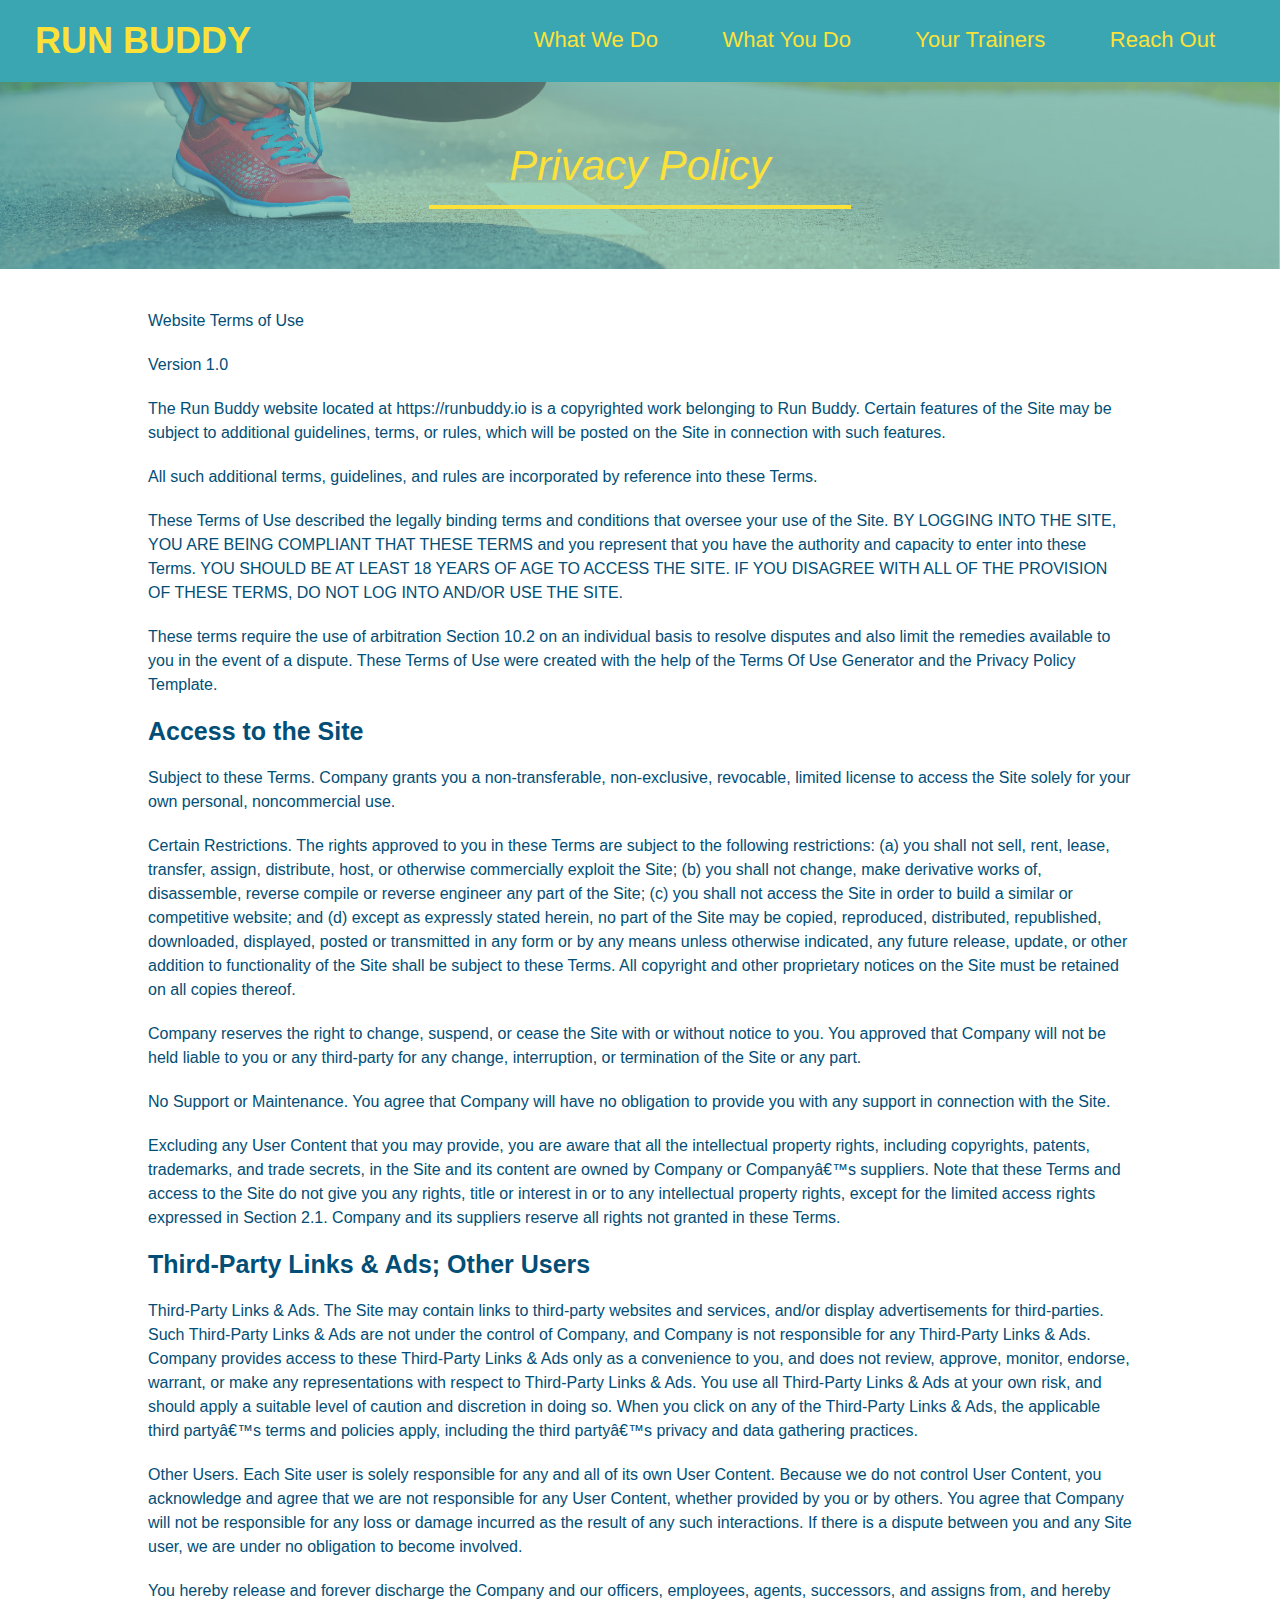
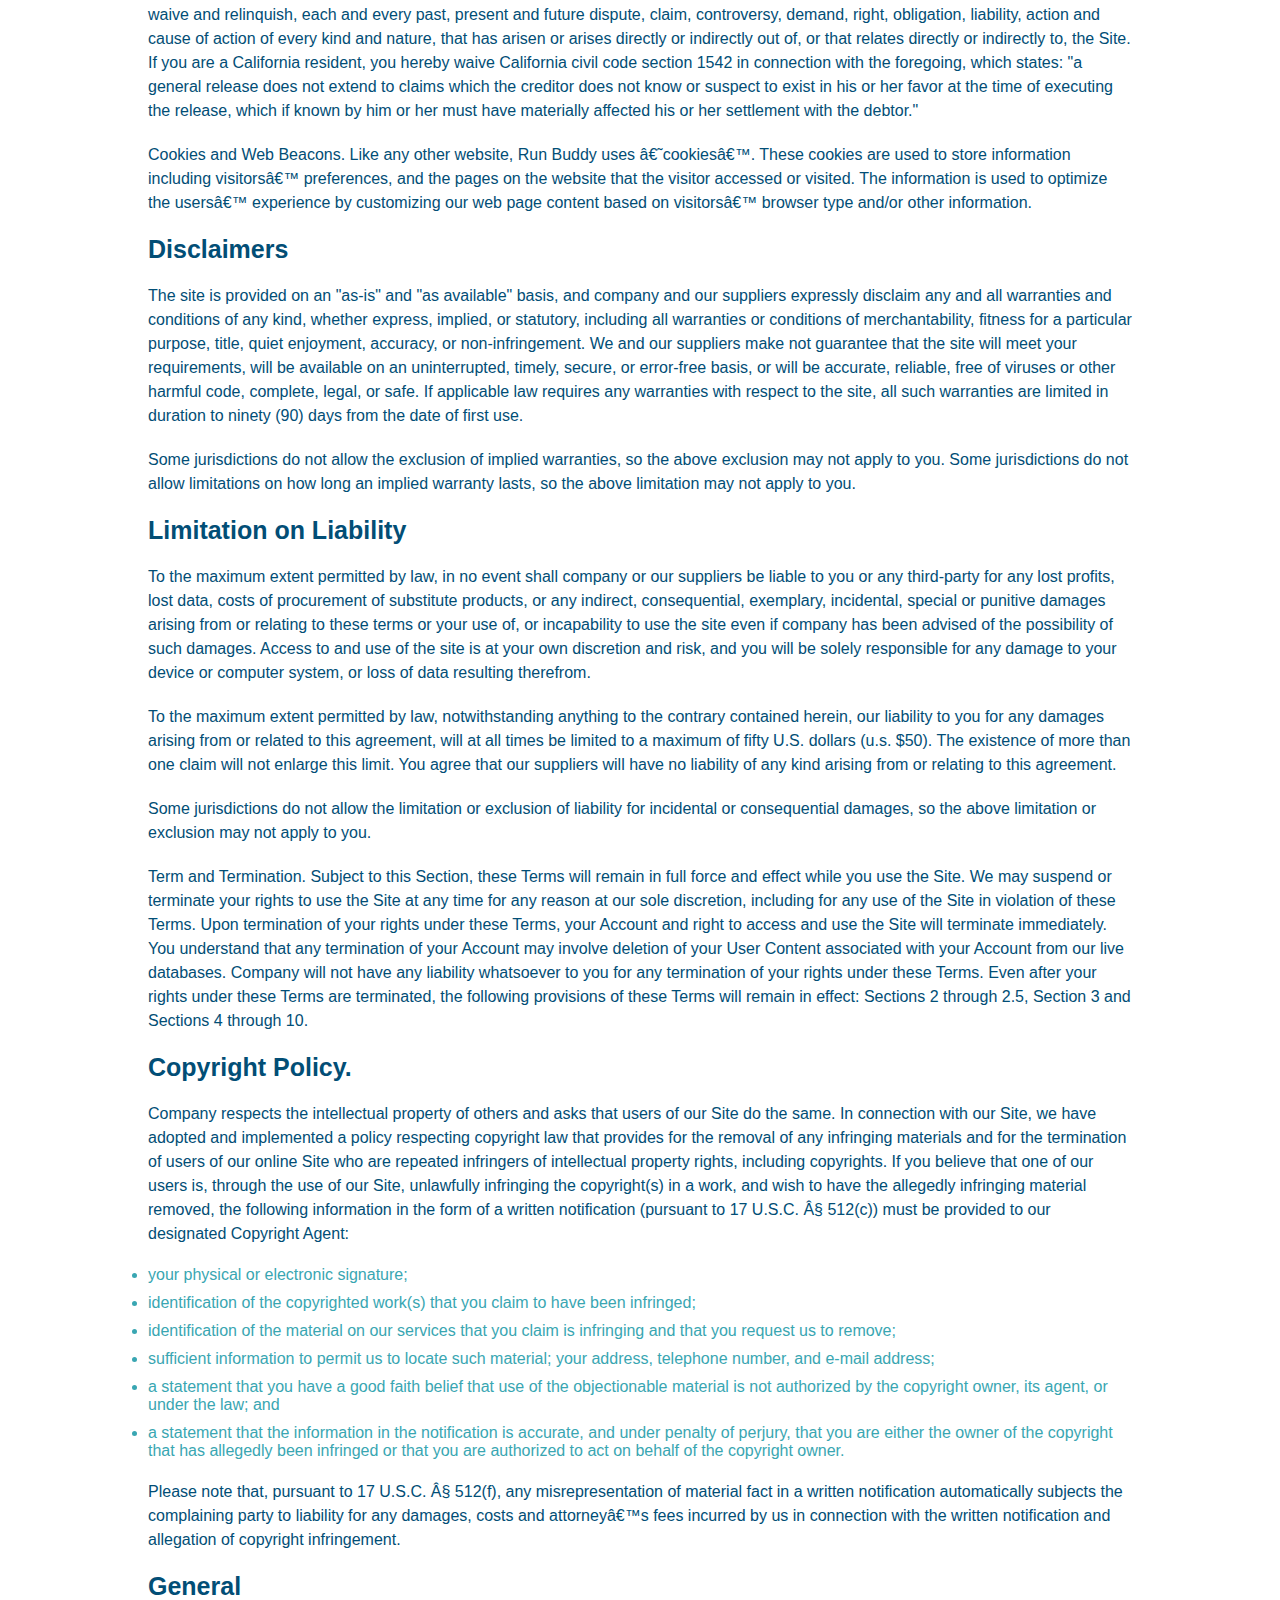
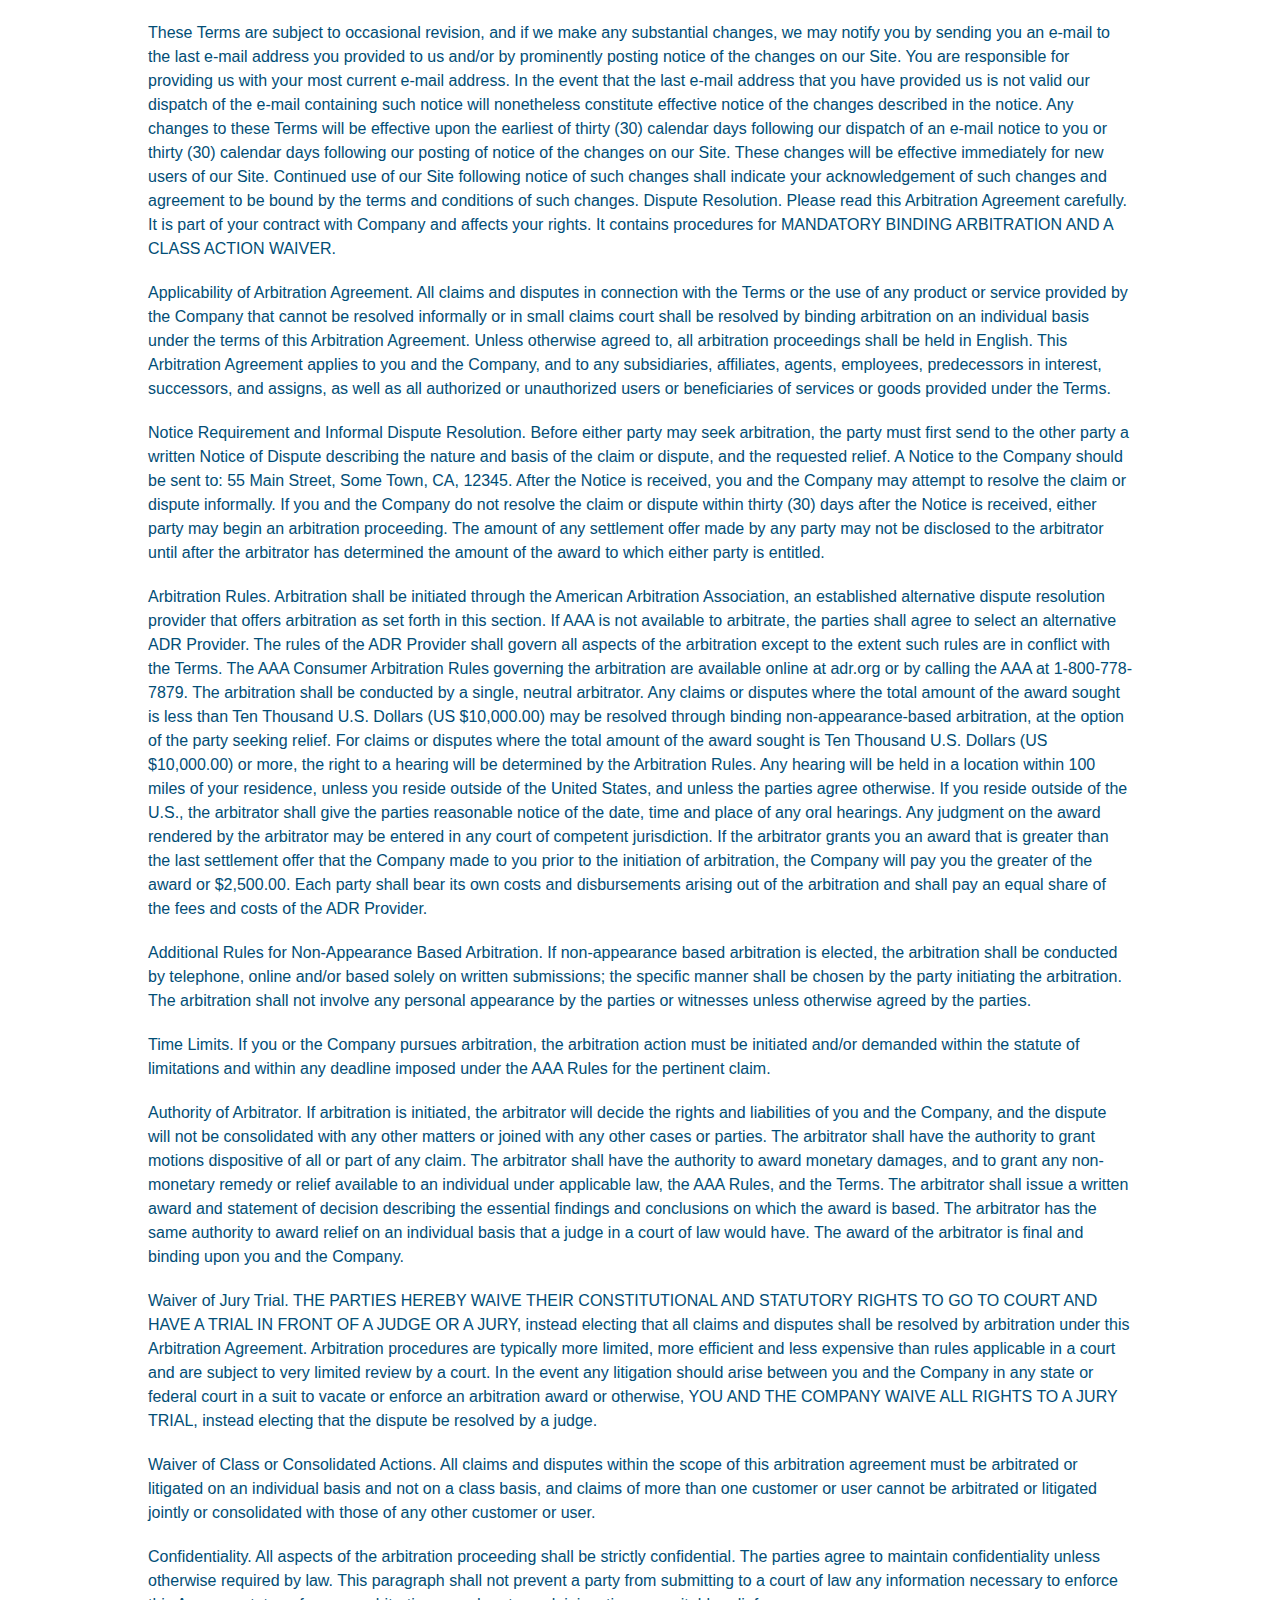
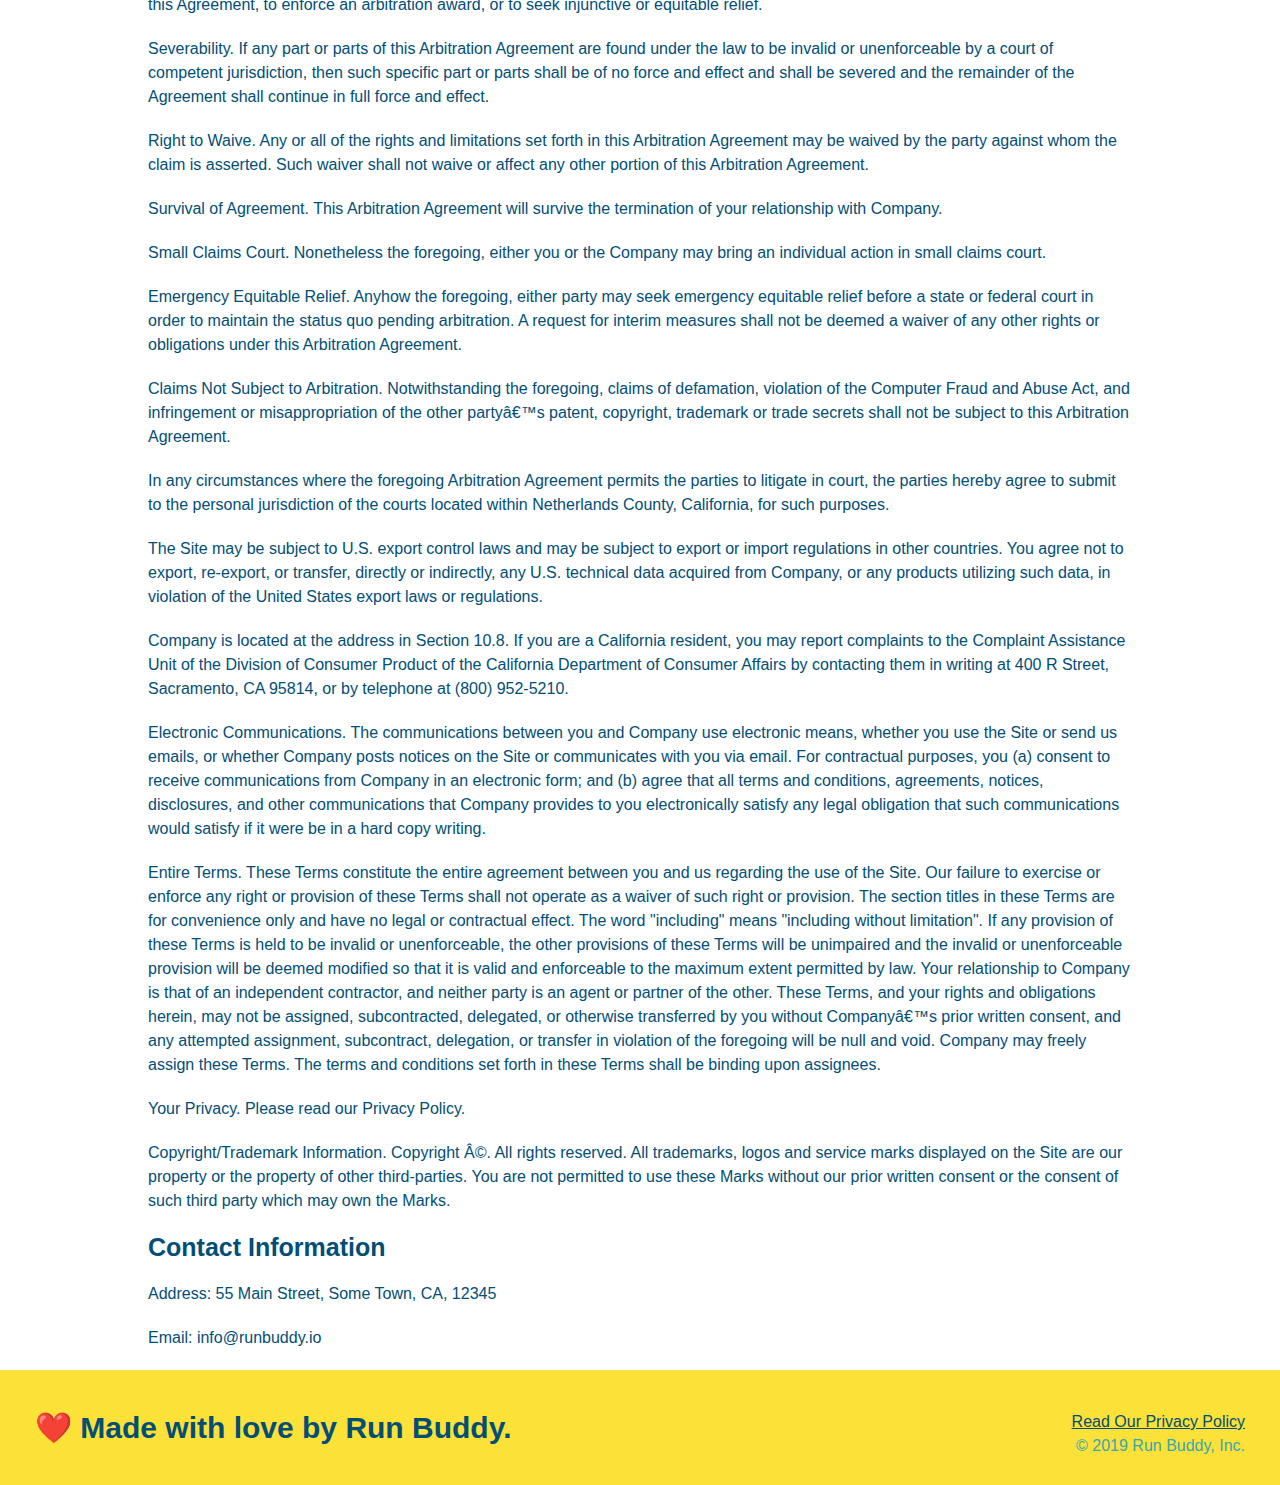
==== privacy-policy.html @ 91ee96eb "privacy policy" ====
<!DOCTYPE html>
<html lang="en">
  <head>
    <meta charset="UTF-8" />
    <title>Privacy Policy - Run Buddy</title>
    <link rel="stylesheet" href="./assets/css/style.css" />
    <link rel="stylesheet" href="./assets/css/secondary-styles.css" />
  </head>
  <body>
  </body>
     
  <!-- navigation -->
    
     <header>
        <h1>
          <a href="/">RUN BUDDY</a>
        </h1> 
         <nav>
           
             <!-- Unordered list element -->
            <ul>
                
             <!-- List item element -->
                <li>
                    
                 <!-- Anchor element -->
                   
                    <a href="./index.html#what-we-do">What We Do</a>
                </li>
                <li>
                    <a href="./index.html#what-you-do">What You Do</a>
                </li>
                <li>
                    <a href="./index.html#your-trainers">Your Trainers</a>
                </li>
                <li>
                    <a href="./index.html#reach-out">Reach Out</a>
                </li>
            </ul>
         </nav>
     </header>

     <section class="hero">
         
        <h2 class="page-title">
            Privacy Policy
         </h2>
        
    </section>

    <article class="secondary-content">

        <p>
            Website Terms of Use
          </p>
    
          <p>
            Version 1.0
          </p>
    
          <p>
            The Run Buddy website located at https://runbuddy.io is a copyrighted work belonging to Run Buddy. Certain
            features of the Site may be subject to additional guidelines, terms, or rules, which will be posted on the Site
            in connection with such features.
          </p>
    
          <p>
            All such additional terms, guidelines, and rules are incorporated by reference into these Terms.
          </p>
    
          <p>
            These Terms of Use described the legally binding terms and conditions that oversee your use of the Site. BY
            LOGGING INTO THE SITE, YOU ARE BEING COMPLIANT THAT THESE TERMS and you represent that you have the authority
            and capacity to enter into these Terms. YOU SHOULD BE AT LEAST 18 YEARS OF AGE TO ACCESS THE SITE. IF YOU
            DISAGREE WITH ALL OF THE PROVISION OF THESE TERMS, DO NOT LOG INTO AND/OR USE THE SITE.
          </p>
    
          <p>
            These terms require the use of arbitration Section 10.2 on an individual basis to resolve disputes and also
            limit the remedies available to you in the event of a dispute. These Terms of Use were created with the help of
            the Terms Of Use Generator and the Privacy Policy Template.
          </p>
    
          <h3>
            Access to the Site
          </h3>
    
          <p>
            Subject to these Terms. Company grants you a non-transferable, non-exclusive, revocable, limited license to
            access the Site solely for your own personal, noncommercial use.
          </p>
    
          <p>
            Certain Restrictions. The rights approved to you in these Terms are subject to the following restrictions: (a)
            you shall not sell, rent, lease, transfer, assign, distribute, host, or otherwise commercially exploit the Site;
            (b) you shall not change, make derivative works of, disassemble, reverse compile or reverse engineer any part of
            the Site; (c) you shall not access the Site in order to build a similar or competitive website; and (d) except
            as expressly stated herein, no part of the Site may be copied, reproduced, distributed, republished, downloaded,
            displayed, posted or transmitted in any form or by any means unless otherwise indicated, any future release,
            update, or other addition to functionality of the Site shall be subject to these Terms. All copyright and other
            proprietary notices on the Site must be retained on all copies thereof.
          </p>
    
          <p>
            Company reserves the right to change, suspend, or cease the Site with or without notice to you. You approved
            that Company will not be held liable to you or any third-party for any change, interruption, or termination of
            the Site or any part.
          </p>
    
          <p>
            No Support or Maintenance. You agree that Company will have no obligation to provide you with any support in
            connection with the Site.
          </p>
    
          <p>
            Excluding any User Content that you may provide, you are aware that all the intellectual property rights,
            including copyrights, patents, trademarks, and trade secrets, in the Site and its content are owned by Company
            or Companyâ€™s suppliers. Note that these Terms and access to the Site do not give you any rights, title or
            interest in or to any intellectual property rights, except for the limited access rights expressed in Section
            2.1. Company and its suppliers reserve all rights not granted in these Terms.
          </p>
    
          <h3>
            Third-Party Links & Ads; Other Users
          </h3>
    
          <p>
            Third-Party Links & Ads. The Site may contain links to third-party websites and services, and/or display
            advertisements for third-parties. Such Third-Party Links & Ads are not under the control of Company, and Company
            is not responsible for any Third-Party Links & Ads. Company provides access to these Third-Party Links & Ads
            only as a convenience to you, and does not review, approve, monitor, endorse, warrant, or make any
            representations with respect to Third-Party Links & Ads. You use all Third-Party Links & Ads at your own risk,
            and should apply a suitable level of caution and discretion in doing so. When you click on any of the
            Third-Party Links & Ads, the applicable third partyâ€™s terms and policies apply, including the third partyâ€™s
            privacy and data gathering practices.
          </p>
    
          <p>
            Other Users. Each Site user is solely responsible for any and all of its own User Content. Because we do not
            control User Content, you acknowledge and agree that we are not responsible for any User Content, whether
            provided by you or by others. You agree that Company will not be responsible for any loss or damage incurred as
            the result of any such interactions. If there is a dispute between you and any Site user, we are under no
            obligation to become involved.
          </p>
    
          <p>
            You hereby release and forever discharge the Company and our officers, employees, agents, successors, and
            assigns from, and hereby waive and relinquish, each and every past, present and future dispute, claim,
            controversy, demand, right, obligation, liability, action and cause of action of every kind and nature, that has
            arisen or arises directly or indirectly out of, or that relates directly or indirectly to, the Site. If you are
            a California resident, you hereby waive California civil code section 1542 in connection with the foregoing,
            which states: "a general release does not extend to claims which the creditor does not know or suspect to exist
            in his or her favor at the time of executing the release, which if known by him or her must have materially
            affected his or her settlement with the debtor."
          </p>
    
          <p>
            Cookies and Web Beacons. Like any other website, Run Buddy uses â€˜cookiesâ€™. These cookies are used to store
            information including visitorsâ€™ preferences, and the pages on the website that the visitor accessed or visited.
            The information is used to optimize the usersâ€™ experience by customizing our web page content based on visitorsâ€™
            browser type and/or other information.
          </p>
    
          <h3>
            Disclaimers
          </h3>
    
          <p>
            The site is provided on an "as-is" and "as available" basis, and company and our suppliers expressly disclaim
            any and all warranties and conditions of any kind, whether express, implied, or statutory, including all
            warranties or conditions of merchantability, fitness for a particular purpose, title, quiet enjoyment, accuracy,
            or non-infringement. We and our suppliers make not guarantee that the site will meet your requirements, will be
            available on an uninterrupted, timely, secure, or error-free basis, or will be accurate, reliable, free of
            viruses or other harmful code, complete, legal, or safe. If applicable law requires any warranties with respect
            to the site, all such warranties are limited in duration to ninety (90) days from the date of first use.
          </p>
    
          <p>
            Some jurisdictions do not allow the exclusion of implied warranties, so the above exclusion may not apply to
            you. Some jurisdictions do not allow limitations on how long an implied warranty lasts, so the above limitation
            may not apply to you.
          </p>
    
          <h3>
            Limitation on Liability
          </h3>
    
          <p>
            To the maximum extent permitted by law, in no event shall company or our suppliers be liable to you or any
            third-party for any lost profits, lost data, costs of procurement of substitute products, or any indirect,
            consequential, exemplary, incidental, special or punitive damages arising from or relating to these terms or
            your use of, or incapability to use the site even if company has been advised of the possibility of such
            damages. Access to and use of the site is at your own discretion and risk, and you will be solely responsible
            for any damage to your device or computer system, or loss of data resulting therefrom.
          </p>
    
          <p>
            To the maximum extent permitted by law, notwithstanding anything to the contrary contained herein, our liability
            to you for any damages arising from or related to this agreement, will at all times be limited to a maximum of
            fifty U.S. dollars (u.s. $50). The existence of more than one claim will not enlarge this limit. You agree that
            our suppliers will have no liability of any kind arising from or relating to this agreement.
          </p>
    
          <p>
            Some jurisdictions do not allow the limitation or exclusion of liability for incidental or consequential
            damages, so the above limitation or exclusion may not apply to you.
          </p>
    
          <p>
            Term and Termination. Subject to this Section, these Terms will remain in full force and effect while you use
            the Site. We may suspend or terminate your rights to use the Site at any time for any reason at our sole
            discretion, including for any use of the Site in violation of these Terms. Upon termination of your rights under
            these Terms, your Account and right to access and use the Site will terminate immediately. You understand that
            any termination of your Account may involve deletion of your User Content associated with your Account from our
            live databases. Company will not have any liability whatsoever to you for any termination of your rights under
            these Terms. Even after your rights under these Terms are terminated, the following provisions of these Terms
            will remain in effect: Sections 2 through 2.5, Section 3 and Sections 4 through 10.
          </p>
    
          <h3>
            Copyright Policy.
          </h3>
    
          <p>
            Company respects the intellectual property of others and asks that users of our Site do the same. In connection
            with our Site, we have adopted and implemented a policy respecting copyright law that provides for the removal
            of any infringing materials and for the termination of users of our online Site who are repeated infringers of
            intellectual property rights, including copyrights. If you believe that one of our users is, through the use of
            our Site, unlawfully infringing the copyright(s) in a work, and wish to have the allegedly infringing material
            removed, the following information in the form of a written notification (pursuant to 17 U.S.C. Â§ 512(c)) must
            be provided to our designated Copyright Agent:
          </p>
    
          <ul>
            <li>
              your physical or electronic signature;
            </li>
            <li>
              identification of the copyrighted work(s) that you claim to have been infringed;
            </li>
            <li>
              identification of the material on our services that you claim is infringing and that you request us to remove;
            </li>
            <li>
              sufficient information to permit us to locate such material; your address, telephone number, and e-mail
              address;
            </li>
            <li>
              a statement that you have a good faith belief that use of the objectionable material is not authorized by the
              copyright owner, its agent, or under the law; and
            </li>
            <li>
              a statement that the information in the notification is accurate, and under penalty of perjury, that you are
              either the owner of the copyright that has allegedly been infringed or that you are authorized to act on
              behalf of the copyright owner.
            </li>
          </ul>
    
          <p>
            Please note that, pursuant to 17 U.S.C. Â§ 512(f), any misrepresentation of material fact in a written
            notification automatically subjects the complaining party to liability for any damages, costs and attorneyâ€™s
            fees incurred by us in connection with the written notification and allegation of copyright infringement.
          </p>
    
          <h3>
            General
          </h3>
    
          <p>
            These Terms are subject to occasional revision, and if we make any substantial changes, we may notify you by
            sending you an e-mail to the last e-mail address you provided to us and/or by prominently posting notice of the
            changes on our Site. You are responsible for providing us with your most current e-mail address. In the event
            that the last e-mail address that you have provided us is not valid our dispatch of the e-mail containing such
            notice will nonetheless constitute effective notice of the changes described in the notice. Any changes to these
            Terms will be effective upon the earliest of thirty (30) calendar days following our dispatch of an e-mail
            notice to you or thirty (30) calendar days following our posting of notice of the changes on our Site. These
            changes will be effective immediately for new users of our Site. Continued use of our Site following notice of
            such changes shall indicate your acknowledgement of such changes and agreement to be bound by the terms and
            conditions of such changes. Dispute Resolution. Please read this Arbitration Agreement carefully. It is part of
            your contract with Company and affects your rights. It contains procedures for MANDATORY BINDING ARBITRATION AND
            A CLASS ACTION WAIVER.
          </p>
    
          <p>
            Applicability of Arbitration Agreement. All claims and disputes in connection with the Terms or the use of any
            product or service provided by the Company that cannot be resolved informally or in small claims court shall be
            resolved by binding arbitration on an individual basis under the terms of this Arbitration Agreement. Unless
            otherwise agreed to, all arbitration proceedings shall be held in English. This Arbitration Agreement applies to
            you and the Company, and to any subsidiaries, affiliates, agents, employees, predecessors in interest,
            successors, and assigns, as well as all authorized or unauthorized users or beneficiaries of services or goods
            provided under the Terms.
          </p>
    
          <p>
            Notice Requirement and Informal Dispute Resolution. Before either party may seek arbitration, the party must
            first send to the other party a written Notice of Dispute describing the nature and basis of the claim or
            dispute, and the requested relief. A Notice to the Company should be sent to: 55 Main Street, Some Town, CA,
            12345. After the Notice is received, you and the Company may attempt to resolve the claim or dispute informally.
            If you and the Company do not resolve the claim or dispute within thirty (30) days after the Notice is received,
            either party may begin an arbitration proceeding. The amount of any settlement offer made by any party may not
            be disclosed to the arbitrator until after the arbitrator has determined the amount of the award to which either
            party is entitled.
          </p>
    
          <p>
            Arbitration Rules. Arbitration shall be initiated through the American Arbitration Association, an established
            alternative dispute resolution provider that offers arbitration as set forth in this section. If AAA is not
            available to arbitrate, the parties shall agree to select an alternative ADR Provider. The rules of the ADR
            Provider shall govern all aspects of the arbitration except to the extent such rules are in conflict with the
            Terms. The AAA Consumer Arbitration Rules governing the arbitration are available online at adr.org or by
            calling the AAA at 1-800-778-7879. The arbitration shall be conducted by a single, neutral arbitrator. Any
            claims or disputes where the total amount of the award sought is less than Ten Thousand U.S. Dollars (US
            $10,000.00) may be resolved through binding non-appearance-based arbitration, at the option of the party seeking
            relief. For claims or disputes where the total amount of the award sought is Ten Thousand U.S. Dollars (US
            $10,000.00) or more, the right to a hearing will be determined by the Arbitration Rules. Any hearing will be
            held in a location within 100 miles of your residence, unless you reside outside of the United States, and
            unless the parties agree otherwise. If you reside outside of the U.S., the arbitrator shall give the parties
            reasonable notice of the date, time and place of any oral hearings. Any judgment on the award rendered by the
            arbitrator may be entered in any court of competent jurisdiction. If the arbitrator grants you an award that is
            greater than the last settlement offer that the Company made to you prior to the initiation of arbitration, the
            Company will pay you the greater of the award or $2,500.00. Each party shall bear its own costs and
            disbursements arising out of the arbitration and shall pay an equal share of the fees and costs of the ADR
            Provider.
          </p>
    
          <p>
            Additional Rules for Non-Appearance Based Arbitration. If non-appearance based arbitration is elected, the
            arbitration shall be conducted by telephone, online and/or based solely on written submissions; the specific
            manner shall be chosen by the party initiating the arbitration. The arbitration shall not involve any personal
            appearance by the parties or witnesses unless otherwise agreed by the parties.
          </p>
    
          <p>
            Time Limits. If you or the Company pursues arbitration, the arbitration action must be initiated and/or demanded
            within the statute of limitations and within any deadline imposed under the AAA Rules for the pertinent claim.
          </p>
    
          <p>
            Authority of Arbitrator. If arbitration is initiated, the arbitrator will decide the rights and liabilities of
            you and the Company, and the dispute will not be consolidated with any other matters or joined with any other
            cases or parties. The arbitrator shall have the authority to grant motions dispositive of all or part of any
            claim. The arbitrator shall have the authority to award monetary damages, and to grant any non-monetary remedy
            or relief available to an individual under applicable law, the AAA Rules, and the Terms. The arbitrator shall
            issue a written award and statement of decision describing the essential findings and conclusions on which the
            award is based. The arbitrator has the same authority to award relief on an individual basis that a judge in a
            court of law would have. The award of the arbitrator is final and binding upon you and the Company.
          </p>
    
          <p>
            Waiver of Jury Trial. THE PARTIES HEREBY WAIVE THEIR CONSTITUTIONAL AND STATUTORY RIGHTS TO GO TO COURT AND HAVE
            A TRIAL IN FRONT OF A JUDGE OR A JURY, instead electing that all claims and disputes shall be resolved by
            arbitration under this Arbitration Agreement. Arbitration procedures are typically more limited, more efficient
            and less expensive than rules applicable in a court and are subject to very limited review by a court. In the
            event any litigation should arise between you and the Company in any state or federal court in a suit to vacate
            or enforce an arbitration award or otherwise, YOU AND THE COMPANY WAIVE ALL RIGHTS TO A JURY TRIAL, instead
            electing that the dispute be resolved by a judge.
          </p>
    
          <p>
            Waiver of Class or Consolidated Actions. All claims and disputes within the scope of this arbitration agreement
            must be arbitrated or litigated on an individual basis and not on a class basis, and claims of more than one
            customer or user cannot be arbitrated or litigated jointly or consolidated with those of any other customer or
            user.
          </p>
    
          <p>
            Confidentiality. All aspects of the arbitration proceeding shall be strictly confidential. The parties agree to
            maintain confidentiality unless otherwise required by law. This paragraph shall not prevent a party from
            submitting to a court of law any information necessary to enforce this Agreement, to enforce an arbitration
            award, or to seek injunctive or equitable relief.
          </p>
    
          <p>
            Severability. If any part or parts of this Arbitration Agreement are found under the law to be invalid or
            unenforceable by a court of competent jurisdiction, then such specific part or parts shall be of no force and
            effect and shall be severed and the remainder of the Agreement shall continue in full force and effect.
          </p>
    
          <p>
            Right to Waive. Any or all of the rights and limitations set forth in this Arbitration Agreement may be waived
            by the party against whom the claim is asserted. Such waiver shall not waive or affect any other portion of this
            Arbitration Agreement.
          </p>
    
          <p>
            Survival of Agreement. This Arbitration Agreement will survive the termination of your relationship with
            Company.
          </p>
    
          <p>
            Small Claims Court. Nonetheless the foregoing, either you or the Company may bring an individual action in small
            claims court.
          </p>
    
          <p>
            Emergency Equitable Relief. Anyhow the foregoing, either party may seek emergency equitable relief before a
            state or federal court in order to maintain the status quo pending arbitration. A request for interim measures
            shall not be deemed a waiver of any other rights or obligations under this Arbitration Agreement.
          </p>
    
          <p>
            Claims Not Subject to Arbitration. Notwithstanding the foregoing, claims of defamation, violation of the
            Computer Fraud and Abuse Act, and infringement or misappropriation of the other partyâ€™s patent, copyright,
            trademark or trade secrets shall not be subject to this Arbitration Agreement.
          </p>
    
          <p>
            In any circumstances where the foregoing Arbitration Agreement permits the parties to litigate in court, the
            parties hereby agree to submit to the personal jurisdiction of the courts located within Netherlands County,
            California, for such purposes.
          </p>
    
          <p>
            The Site may be subject to U.S. export control laws and may be subject to export or import regulations in other
            countries. You agree not to export, re-export, or transfer, directly or indirectly, any U.S. technical data
            acquired from Company, or any products utilizing such data, in violation of the United States export laws or
            regulations.
          </p>
    
          <p>
            Company is located at the address in Section 10.8. If you are a California resident, you may report complaints
            to the Complaint Assistance Unit of the Division of Consumer Product of the California Department of Consumer
            Affairs by contacting them in writing at 400 R Street, Sacramento, CA 95814, or by telephone at (800) 952-5210.
          </p>
    
          <p>
            Electronic Communications. The communications between you and Company use electronic means, whether you use the
            Site or send us emails, or whether Company posts notices on the Site or communicates with you via email. For
            contractual purposes, you (a) consent to receive communications from Company in an electronic form; and (b)
            agree that all terms and conditions, agreements, notices, disclosures, and other communications that Company
            provides to you electronically satisfy any legal obligation that such communications would satisfy if it were be
            in a hard copy writing.
          </p>
    
          <p>
            Entire Terms. These Terms constitute the entire agreement between you and us regarding the use of the Site. Our
            failure to exercise or enforce any right or provision of these Terms shall not operate as a waiver of such right
            or provision. The section titles in these Terms are for convenience only and have no legal or contractual
            effect. The word "including" means "including without limitation". If any provision of these Terms is held to be
            invalid or unenforceable, the other provisions of these Terms will be unimpaired and the invalid or
            unenforceable provision will be deemed modified so that it is valid and enforceable to the maximum extent
            permitted by law. Your relationship to Company is that of an independent contractor, and neither party is an
            agent or partner of the other. These Terms, and your rights and obligations herein, may not be assigned,
            subcontracted, delegated, or otherwise transferred by you without Companyâ€™s prior written consent, and any
            attempted assignment, subcontract, delegation, or transfer in violation of the foregoing will be null and void.
            Company may freely assign these Terms. The terms and conditions set forth in these Terms shall be binding upon
            assignees.
          </p>
    
          <p>
            Your Privacy. Please read our Privacy Policy.
          </p>
    
          <p>
            Copyright/Trademark Information. Copyright Â©. All rights reserved. All trademarks, logos and service marks
            displayed on the Site are our property or the property of other third-parties. You are not permitted to use
            these Marks without our prior written consent or the consent of such third party which may own the Marks.
          </p>
    
          <h3>
            Contact Information
          </h3>
    
          <p>
            Address: 55 Main Street, Some Town, CA, 12345
          </p>
    
          <p>
            Email: info@runbuddy.io
          </p>
    
    </article>
  
    
     <!-- footer -->
    
    <footer>
        <h2>❤️ Made with love by Run Buddy.</h2>
        <div>
            <a href="#">Read Our Privacy Policy</a><br />
            &copy; 2019 Run Buddy, Inc.
        </div>
    </footer>
</body>

     </html>
---- assets/css/style.css ----
* {
   margin: 0;
   padding: 0;
   box-sizing: border-box;
}

/*apply styles to <body> */
body {
    color: #39a6b2;
    font-family: Helvetica, Arial, sans-serif;
  }
  /* apply styles to <header> */
header {
    padding: 20px 35px;
    background-color: #39a6b2;
  }
header h1 {
    font-weight: bold;
    font-size: 36px;
    color: #fce138;
    margin: 0;
    display: inline;
  }
header a {
    text-decoration: none;
    color: #fce138;
}
header nav {
    float: right;
    margin: 7px 0;
}
header nav ul li{
    display: inline;
}
header nav ul li a {
    margin: 0 30px;
    font-weight: lighter;
    font-size: 22px;
}
footer {
    background: #fce138;
    width: 100%;
    padding: 40px 35px;
}
footer h2 {
    display: inline;
    color: #024e76;
    font-size: 30px;
    margin: 0;
}
footer div {
    float: right;
    line-height: 1.5;
    text-align: right;
}
footer a {
    color: #024e76;
}

section {
    padding: 60px ;
}

/* Hero Style Start */
.hero {
    background-image: url("../images/hero-bg.jpg");
    height: 600px;
    background-size: cover;
    background-position: center;
    position: relative;
}
.hero-form {
    border: solid 3px #024e76;
    background-color:  #fce138;
    padding: 20px;
    width: 500px;
    color: #024e76;
    position: absolute;
    bottom: 120px;
    right: 140px;
}
.hero-form p {
    margin: 5px 0 15px 0;

}
.hero-form h3 {
    font-size: 24px;
    margin: 0px;
}
.form-input {
    border: 1px solid #024e76;
    display:block;
    padding: 7px 15px;
    font-size: 16px;
    color: #024e76;
    width: 100%;
    margin-bottom: 15px;
}
.hero-form label {
    margin: 0 5px;
}
.hero-form button {
    color: #fce138;
    background-color: #024e76;
    border: none;
    padding: 10px 20px;
    font-size: 16px;
}
/* Hero Style End */

/* What we do Start */

.intro {
    text-align: center;
}
.section-title {
    font-size: 55px;
    color: #024e76;
    margin-bottom: 35px;
    padding: 0 100px 20px 100px;
    border-bottom: 3px solid;
    border-color: #fce138;
    display: inline-block;
    border-bottom: 3px solid;
}
.primary-border {
    border-color: #fce138;
  }
  
.secondary-border {
    border-color: #39a6b2;
  }

.intro p {
    line-height: 1.7;
    color: #39a6b2;
    width: 80%;
    font-size: 20px;
    margin: 0 auto;
  }
  /* What we do End */

  /* What you do Start */
  
  .steps {
    text-align: center;
    background: #fce138;
  }
  .steps div {
      margin-bottom: 80px;
}

.steps img {
    width: 15%;
    margin: 10px;
}

.steps h3 {
    color: #024e76;
    font-size: 46px;
    margin-top: 10px;
}

.steps p {
    color: #39a6b2;
    font-size: 23px;
}

.steps span {
    font-size: 38px;
}

/*  Trainers section Starts */

.trainers {
    text-align: center;
}

.trainer {
    width: 900px;
    margin: 0 auto 30px auto;
    background: #024e76;
    color: #fce138;
    overflow: auto;
}
.trainer img {
    width: 35%;
    float: left;
  }
  
.trainer-bio {
    padding: 35px;
    float: left;
    width: 65%;
  }
  .text-left {
    text-align: left;
  }
  
  .text-right {
    text-align: right;
  }
  .trainer-bio h3 {
    font-size: 32px;
    margin-bottom: 8px;
  }
  
  .trainer-bio h4 {
    font-weight: lighter;
    font-size: 26px;
    margin-bottom: 25px;
  }
  
  .trainer-bio p {
    font-size: 17px;
    line-height: 1.3;
  }

  /* REACH OUT STYLES START */
  .contact {
    text-align: center;
    background: #024e76;
  }

  .contact h2 {
    color: #fce138;
  }
  .contact-info div {
    width: 410px;
    display: inline-block;
    vertical-align: top;
    text-align: left;
    margin: 30px 0 0 60px;
    color: white;
  }
 
  .contact-info iframe {
    width: 400px;
    height: 400px;
  }

  .contact-info h3 {
    color: #fce138;
    font-size: 32px;
  }
  
  .contact-info p, .contact-info address {
    margin: 20px 0;
    line-height: 1.5;
    font-size: 20px;
    font-style: normal;
  }
  
  .contact-info a {
    color: #fce138;
  }
  
  /* REACH OUT STYLES END */
---- assets/css/secondary-styles.css ----
.hero {
    background-position: bottom;
    height: auto;
    text-align: center;
    margin-bottom: 40px;
  }
 .page-title {
     color: #fce138;
     display: inline-block;
     border-bottom: 4px solid #fce138;
     padding: 0 80px 15px 80px;
     font-weight: normal;
     font-size: 42px;
     font-style: italic;

 }

 .secondary-content {
     width: 80%;
     margin: auto;
     color: #024e76;
    
 }

 .secondary-content h3 {
    font-size: 25px;
    margin: 20px;

 }

 .secondary-content p {
     font-size: 16px;
     line-height: 1.5;
     margin: 20px;
 }
 .secondary-content ul {
     margin: 15px 20px 15px 20px;
    
 }

 .secondary-content li {
     color: #39a6b2;
     margin: 10px 0 10px 0;
 }
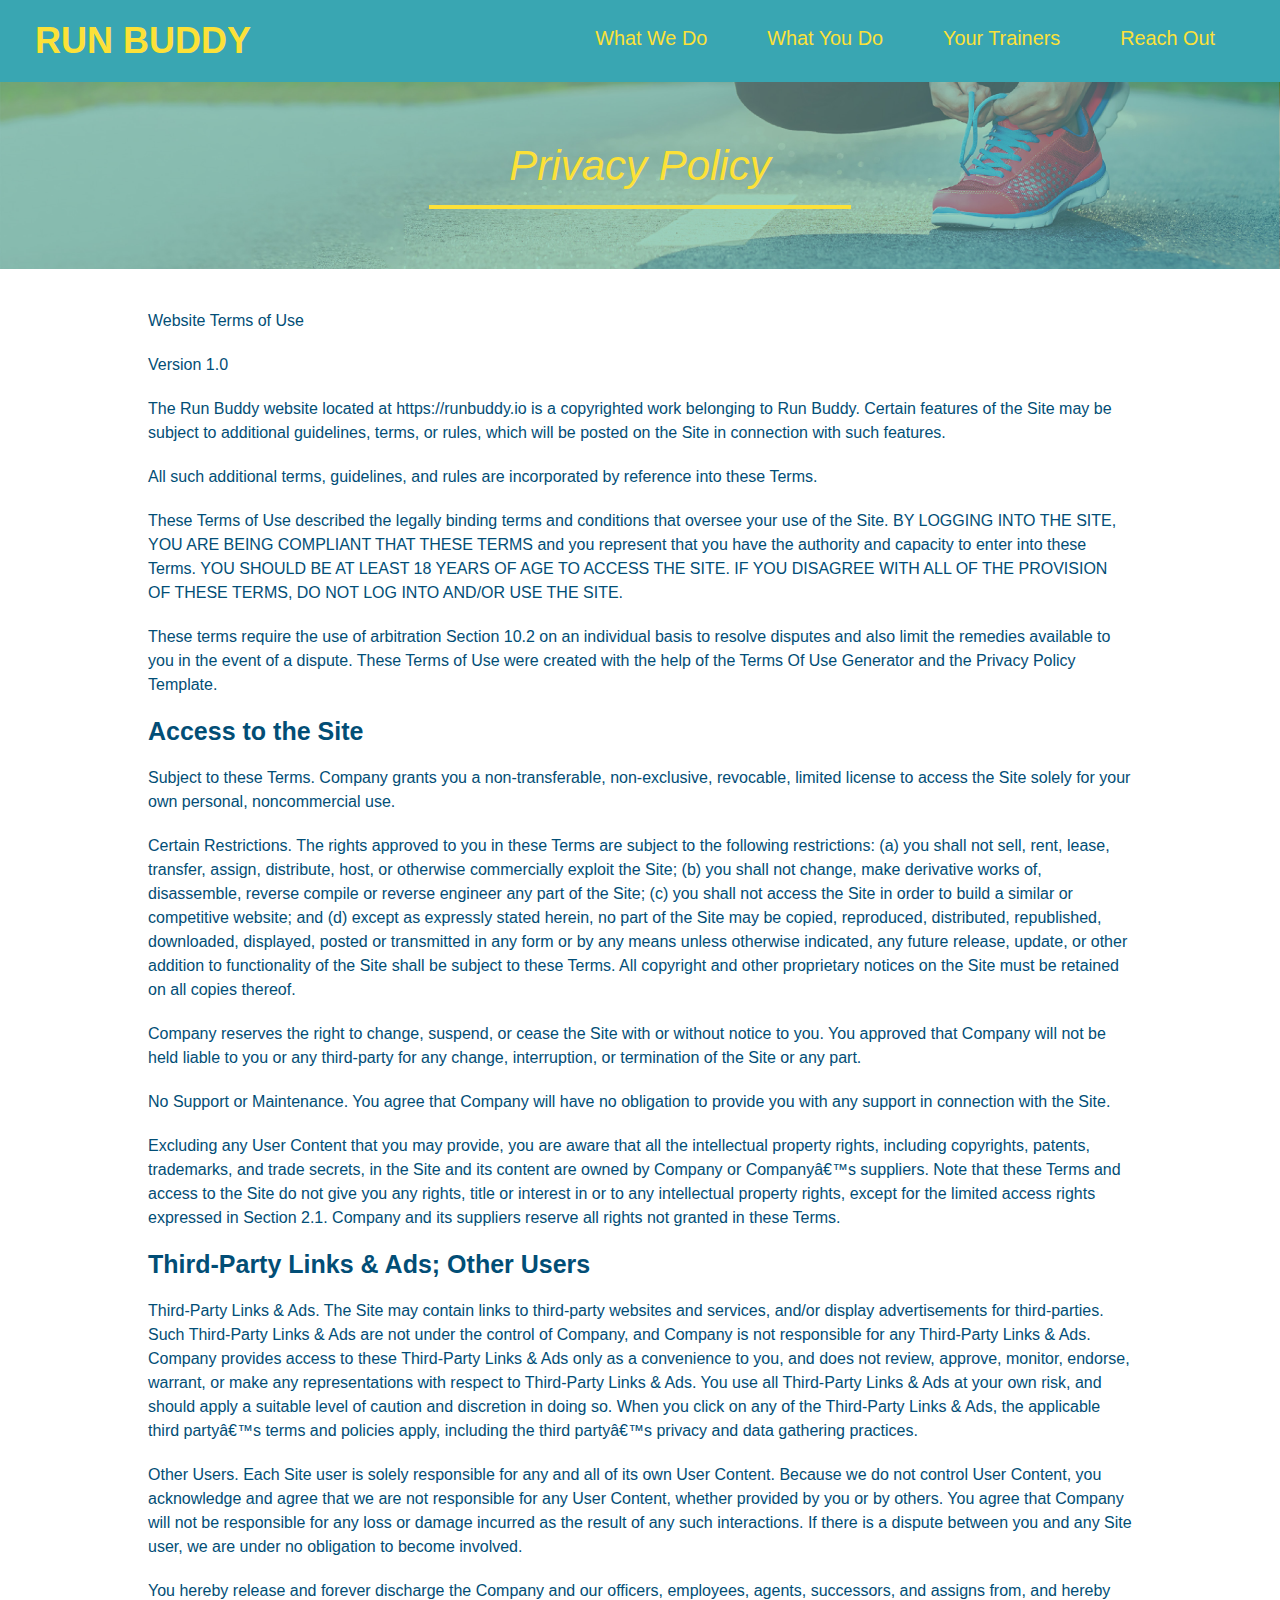
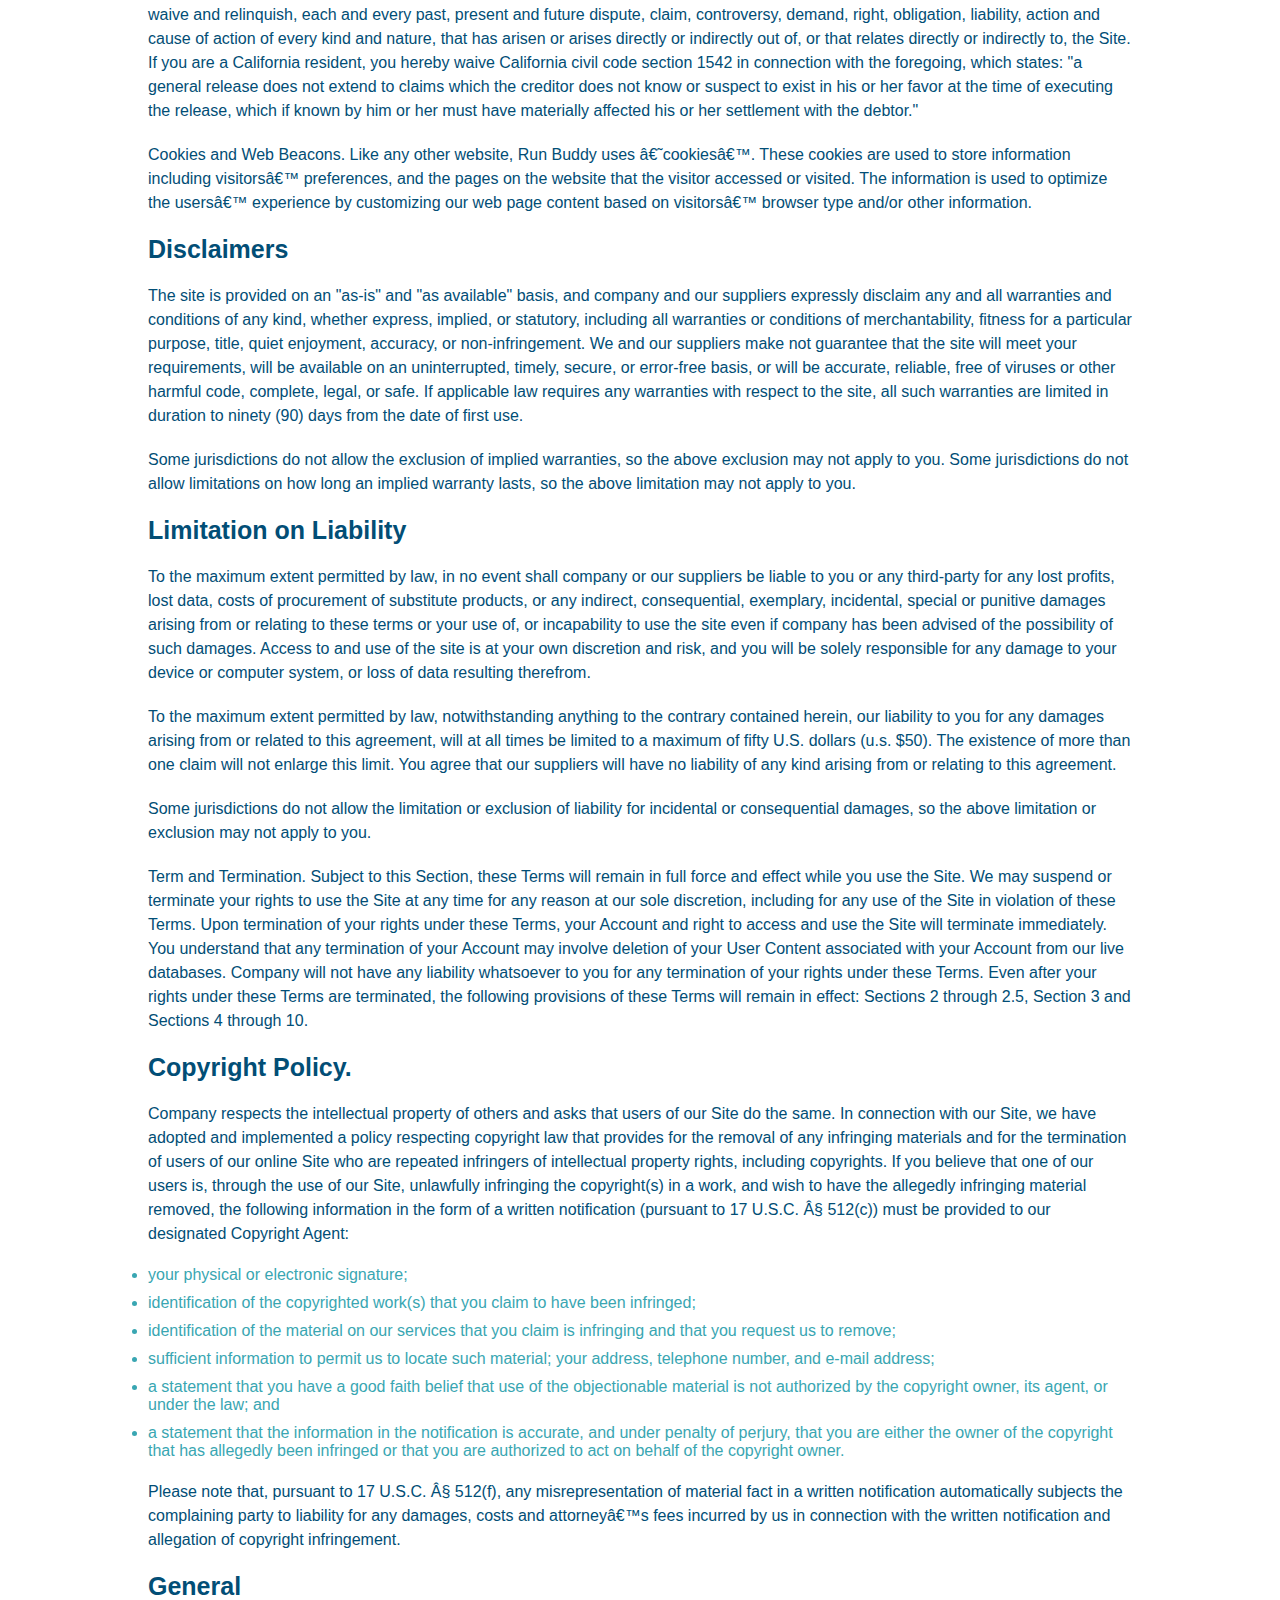
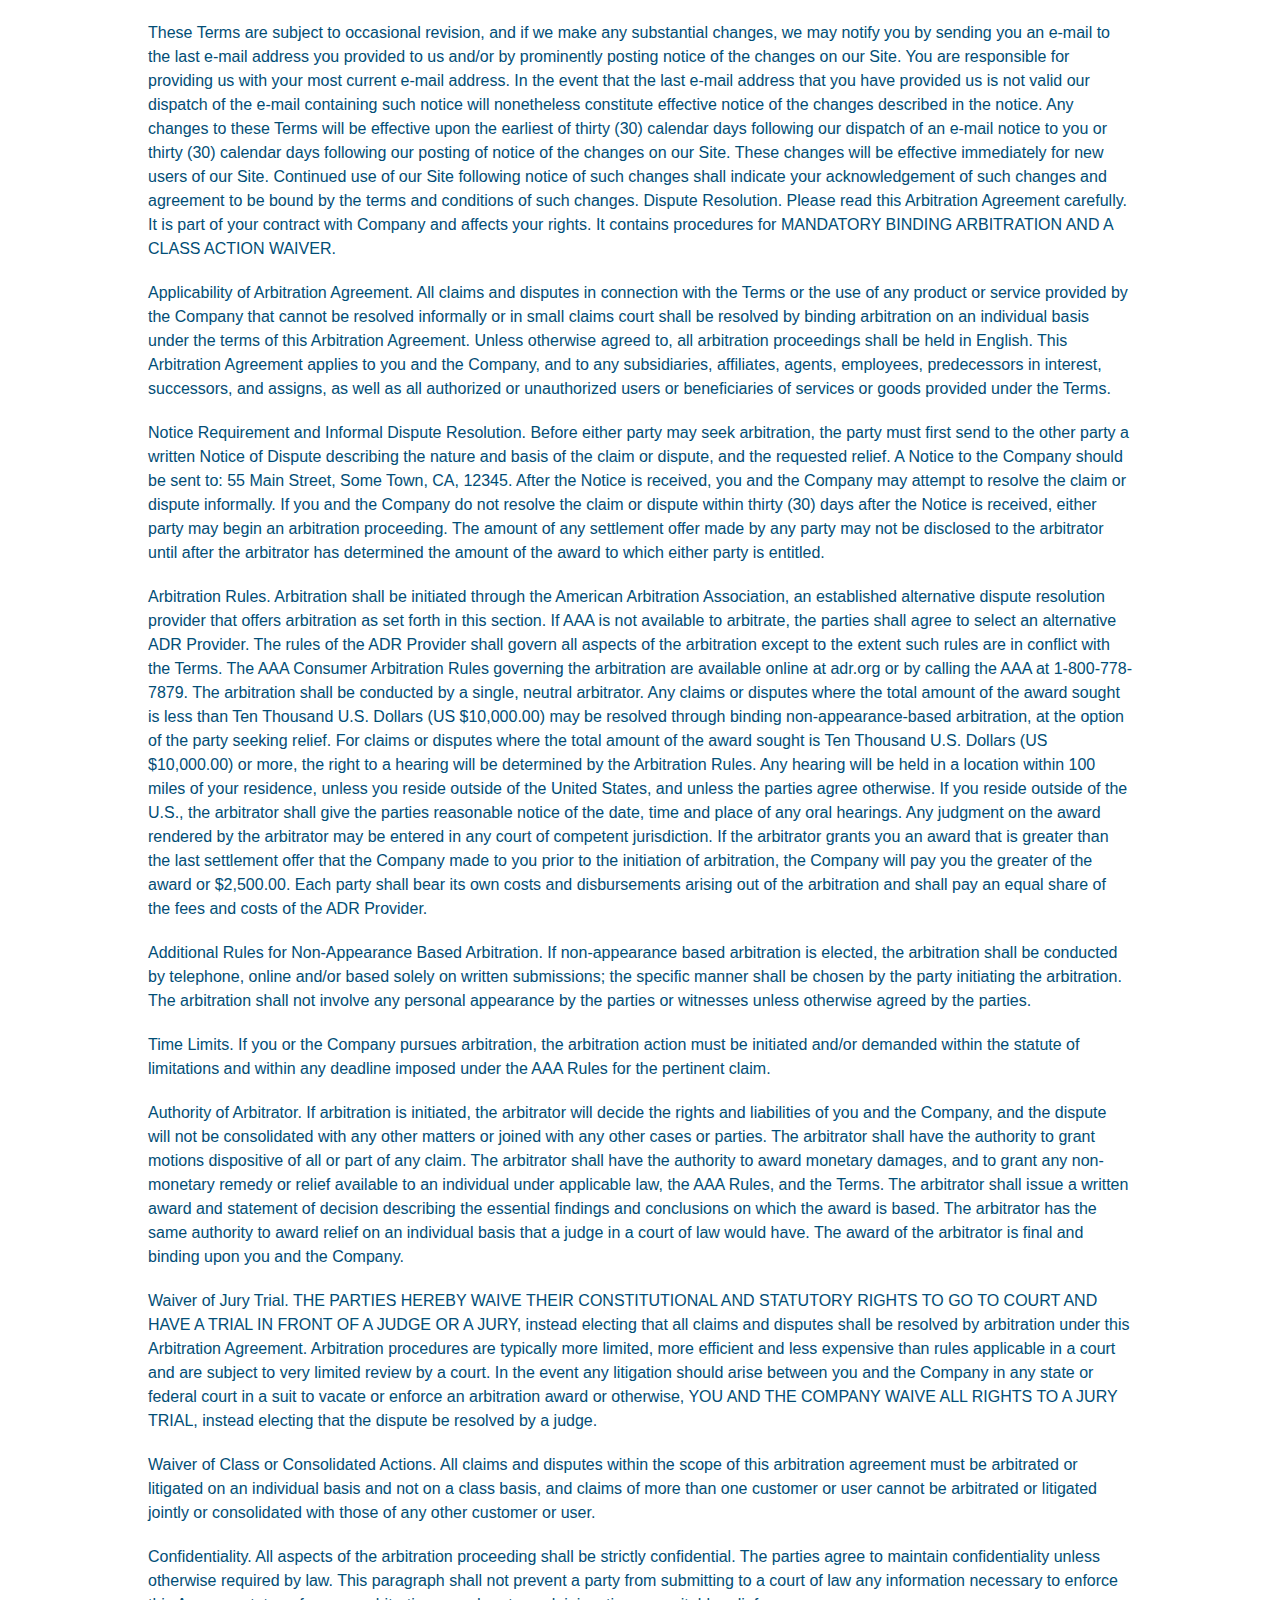
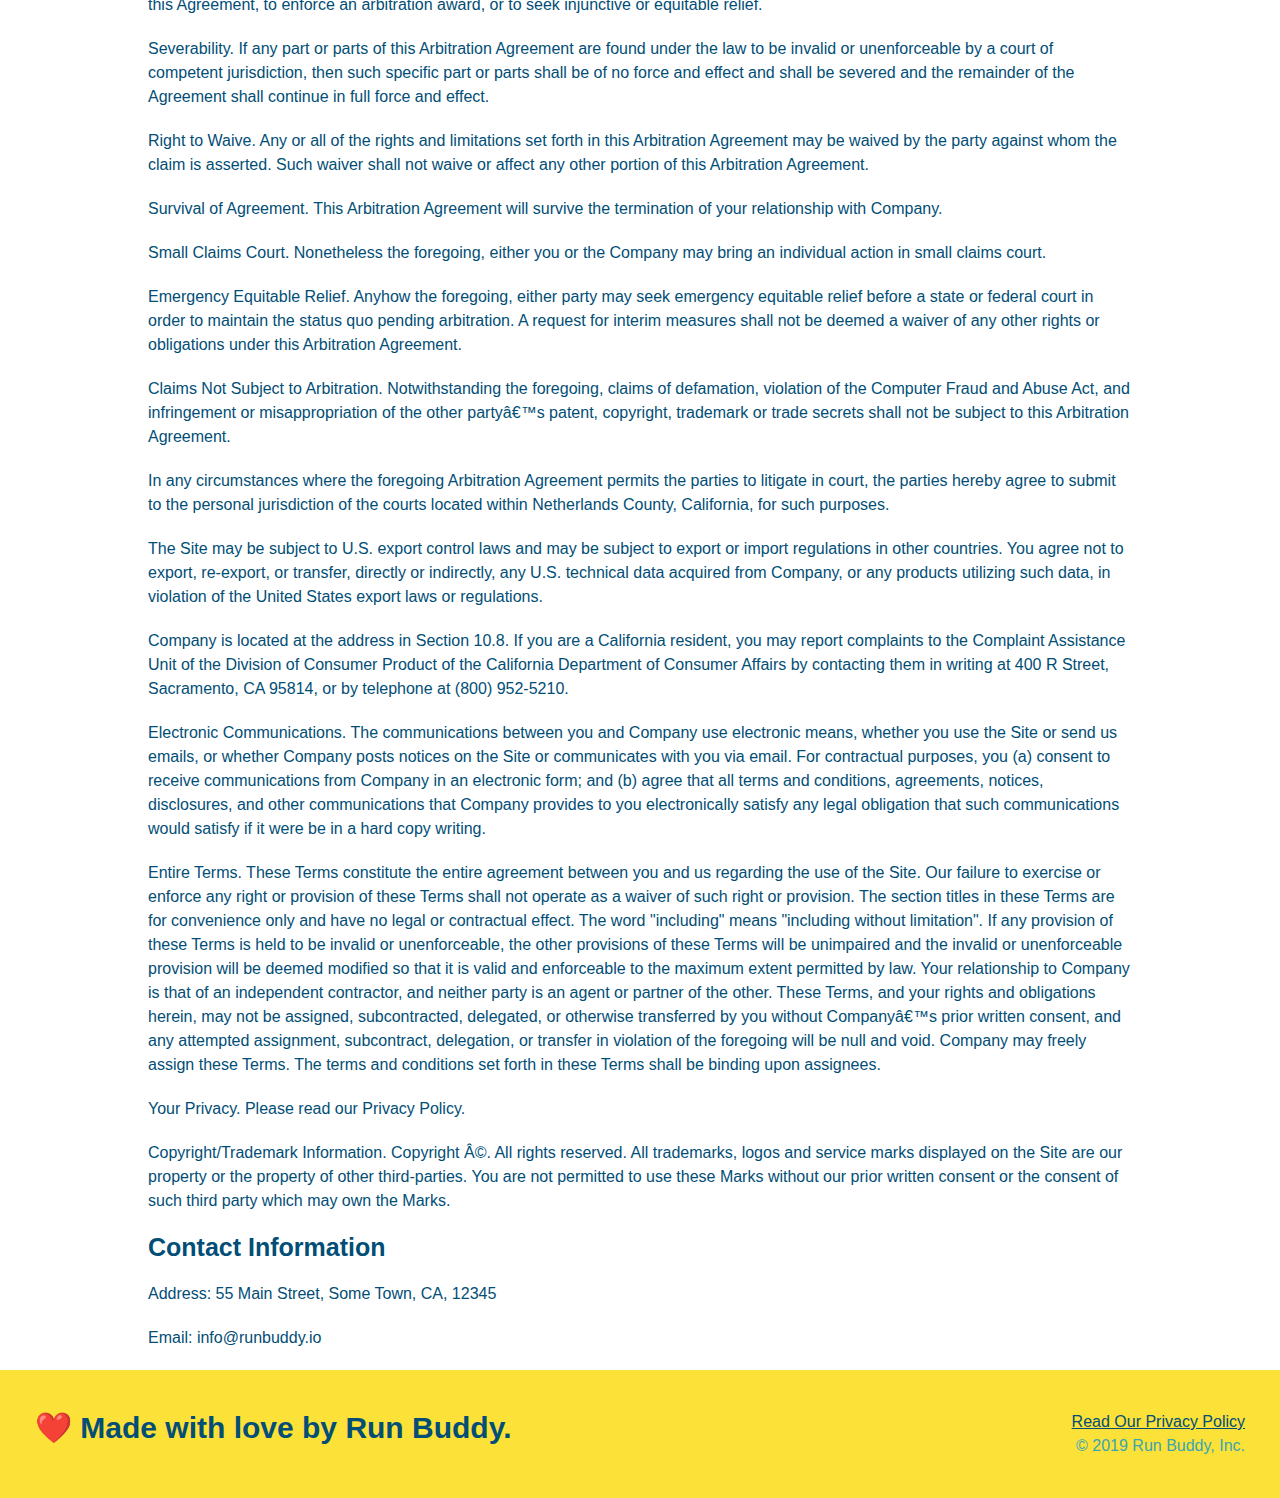
==== commit ffde83a5: "media queries css added" ====
--- a/privacy-policy.html
+++ b/privacy-policy.html
@@ -5,6 +5,7 @@
     <title>Privacy Policy - Run Buddy</title>
     <link rel="stylesheet" href="./assets/css/style.css" />
     <link rel="stylesheet" href="./assets/css/secondary-styles.css" />
+    <meta name="viewport" content="width=device-width, initial-scale=1.0" />
   </head>
   <body>
   </body>
--- a/assets/css/style.css
+++ b/assets/css/style.css
@@ -9,47 +9,60 @@
     color: #39a6b2;
     font-family: Helvetica, Arial, sans-serif;
   }
-  /* apply styles to <header> */
+/* apply styles to <header> */
 header {
     padding: 20px 35px;
     background-color: #39a6b2;
-  }
+    display: flex;
+    justify-content: space-between;
+    flex-wrap: wrap;
+}
 header h1 {
-    font-weight: bold;
-    font-size: 36px;
-    color: #fce138;
-    margin: 0;
-    display: inline;
-  }
-header a {
+  font-weight: bold;
+  font-size: 36px;
+  color: #fce138;
+  margin: 0;
+ }
+  
+  header a {
+    
     text-decoration: none;
     color: #fce138;
 }
+
 header nav {
-    float: right;
-    margin: 7px 0;
-}
-header nav ul li{
-    display: inline;
+    
+  margin: 7px 0;
+}
+header nav ul {
+    display: flex;
+    flex-wrap: wrap;
+    justify-content: space-between;
+    align-items: center;
+    list-style: none;
 }
 header nav ul li a {
     margin: 0 30px;
     font-weight: lighter;
-    font-size: 22px;
-}
+    font-size: 1.55vw;
+}
+/* apply styles to <footer> */
 footer {
     background: #fce138;
     width: 100%;
     padding: 40px 35px;
+    display: flex;
+    justify-content: space-between;
+    flex-wrap: wrap;
 }
 footer h2 {
-    display: inline;
+    
     color: #024e76;
     font-size: 30px;
     margin: 0;
 }
 footer div {
-    float: right;
+    
     line-height: 1.5;
     text-align: right;
 }
@@ -63,21 +76,37 @@
 
 /* Hero Style Start */
 .hero {
-    background-image: url("../images/hero-bg.jpg");
-    height: 600px;
-    background-size: cover;
-    background-position: center;
-    position: relative;
-}
+  background-image: url("../images/hero-bg.jpg");
+  background-size: cover;
+  background-position: center;
+  display:flex;
+  justify-content: center;
+  flex-wrap: wrap;
+    
+}
+
+.hero-cta {
+  width: 35%;
+  text-align: right;
+  margin:  3.5%;
+  color: #fff;
+  font-size: 18px;
+  line-height: 1.3;
+}
+
+.hero-cta h2 {
+  font-style: italic;
+  font-size: 55px;
+  color: #fce138;
+}
+
 .hero-form {
-    border: solid 3px #024e76;
-    background-color:  #fce138;
-    padding: 20px;
-    width: 500px;
-    color: #024e76;
-    position: absolute;
-    bottom: 120px;
-    right: 140px;
+  border: solid 3px #024e76;
+  background-color:  #fce138;
+  padding: 20px;
+  color: #024e76; 
+  width: 40%;   
+  margin: 3.5%;    
 }
 .hero-form p {
     margin: 5px 0 15px 0;
@@ -110,18 +139,17 @@
 
 /* What we do Start */
 
-.intro {
-    text-align: center;
-}
+
 .section-title {
     font-size: 55px;
     color: #024e76;
-    margin-bottom: 35px;
-    padding: 0 100px 20px 100px;
+    padding-bottom: 20px;
+    text-align: center;
     border-bottom: 3px solid;
     border-color: #fce138;
-    display: inline-block;
+    margin: 0 auto 35px auto;
     border-bottom: 3px solid;
+    width: 50%;
 }
 .primary-border {
     border-color: #fce138;
@@ -137,61 +165,86 @@
     width: 80%;
     font-size: 20px;
     margin: 0 auto;
+    text-align: center
   }
   /* What we do End */
 
   /* What you do Start */
   
   .steps {
-    text-align: center;
+    
     background: #fce138;
   }
-  .steps div {
-      margin-bottom: 80px;
-}
-
-.steps img {
-    width: 15%;
-    margin: 10px;
-}
-
-.steps h3 {
+  .step {
+    margin: 50px auto;
+    padding-bottom: 50px;
+    width: 80%;
+    border-bottom: 1px solid #39a6b2;
+    display: flex;
+    flex-wrap: wrap;
+    align-items: center;
+    justify-content: space-between;
+  }
+  .step-info {
+    flex: 2 70%;
+    display: flex;
+    flex-wrap: wrap;
+    align-items: center;
+  }
+  .step-img {
+    flex: 1 12%;
+    margin-right: 20px;
+  }
+  .step-img img {
+    max-width: 100%;
+  }
+  .step-text {
+    flex: 12;
+  }
+.step h3 {
     color: #024e76;
     font-size: 46px;
-    margin-top: 10px;
-}
-
-.steps p {
+    flex: 1 30%;
+}
+.step-text h4 {
+  font-size: 26px;
+  line-height: 1.5;
+  color: #024e76;
+}
+
+.step-text p {
     color: #39a6b2;
-    font-size: 23px;
-}
-
-.steps span {
-    font-size: 38px;
-}
+    font-size: 18px;
+}
+
+
 
 /*  Trainers section Starts */
 
 .trainers {
-    text-align: center;
+  width: 100%;
+  margin: 0 auto;
+  display: flex;
+  flex-wrap: wrap;
+  justify-content: space-around;
 }
 
 .trainer {
-    width: 900px;
-    margin: 0 auto 30px auto;
+    
+    margin: 20px;
     background: #024e76;
     color: #fce138;
-    overflow: auto;
+    flex: 1
 }
 .trainer img {
-    width: 35%;
-    float: left;
+    width: 100%;
+    
   }
   
 .trainer-bio {
-    padding: 35px;
-    float: left;
-    width: 65%;
+    padding: 25px;
+   
+    line-height: 1.3;
   }
   .text-left {
     text-align: left;
@@ -201,44 +254,73 @@
     text-align: right;
   }
   .trainer-bio h3 {
-    font-size: 32px;
-    margin-bottom: 8px;
+    font-size: 28px;
+    
   }
   
   .trainer-bio h4 {
     font-weight: lighter;
-    font-size: 26px;
-    margin-bottom: 25px;
+    font-size: 22px;
+    margin-bottom: 15px;
   }
   
   .trainer-bio p {
     font-size: 17px;
-    line-height: 1.3;
+    
   }
 
   /* REACH OUT STYLES START */
+  
   .contact {
+    
+    background: #024e76;
+  }
+
+  .contact h2 {
+    color: #fce138;
+  }
+
+  .contact-info iframe {
+   
+    height: 400px;
+  }
+
+  .contact-info div{
+   
+    color: white;
+  }
+ 
+  .contact-info {
+    display: flex;
+    justify-content: space-between;
+    flex-wrap: wrap;
+  }
+
+  .contact-info > * {
+    flex: 1;
+    margin: 15px;
+
+  }
+
+  .contact-form input, .contact-form textarea {
+    border: 1px solid #024e76;
+    display: block;
+    padding: 7px 15px;
+    font-size: 16px;
+    color: #024e76;
+    width: 100%;
+    margin-bottom: 15px;
+    margin-top: 5px;
+  }
+  .contact-form button{
+    width: 100%;
+    border: none;
+    background: #fce138;
+    color: #024e76;
     text-align: center;
-    background: #024e76;
-  }
-
-  .contact h2 {
-    color: #fce138;
-  }
-  .contact-info div {
-    width: 410px;
-    display: inline-block;
-    vertical-align: top;
-    text-align: left;
-    margin: 30px 0 0 60px;
-    color: white;
-  }
- 
-  .contact-info iframe {
-    width: 400px;
-    height: 400px;
-  }
-
+    padding: 15px 0;
+    font-size: 16px;
+  }
   .contact-info h3 {
     color: #fce138;
     font-size: 32px;
@@ -247,7 +329,7 @@
   .contact-info p, .contact-info address {
     margin: 20px 0;
     line-height: 1.5;
-    font-size: 20px;
+    font-size: 16px;
     font-style: normal;
   }
   
@@ -255,4 +337,33 @@
     color: #fce138;
   }
   
-  /* REACH OUT STYLES END */+  .flex-row {
+    display: flex;
+  }
+  /* REACH OUT STYLES END */
+
+  /* Media Queries */
+
+  /* MEDIA QUERY FOR SMALLER DESKTOP SCREENS AND SMALLER */
+@media screen and (max-width: 980px) {
+  header h1 a {
+    /* this will be applied on any screen smaller than 980px */
+    
+  }
+}
+
+/* MEDIA QUERY FOR TABLETS AND SMALLER */
+@media screen and (max-width: 768px) {
+  header h1 {
+    /* this will be applied on any screen between 768px and 575px */
+    
+  }
+}
+
+/* MEDIA QUERY FOR MOBILE PHONES AND SMALLER */
+@media screen and (max-width: 575px) {
+  header h1 {
+    /* this will be applied on any screen smaller than 575px */
+    
+  }
+}